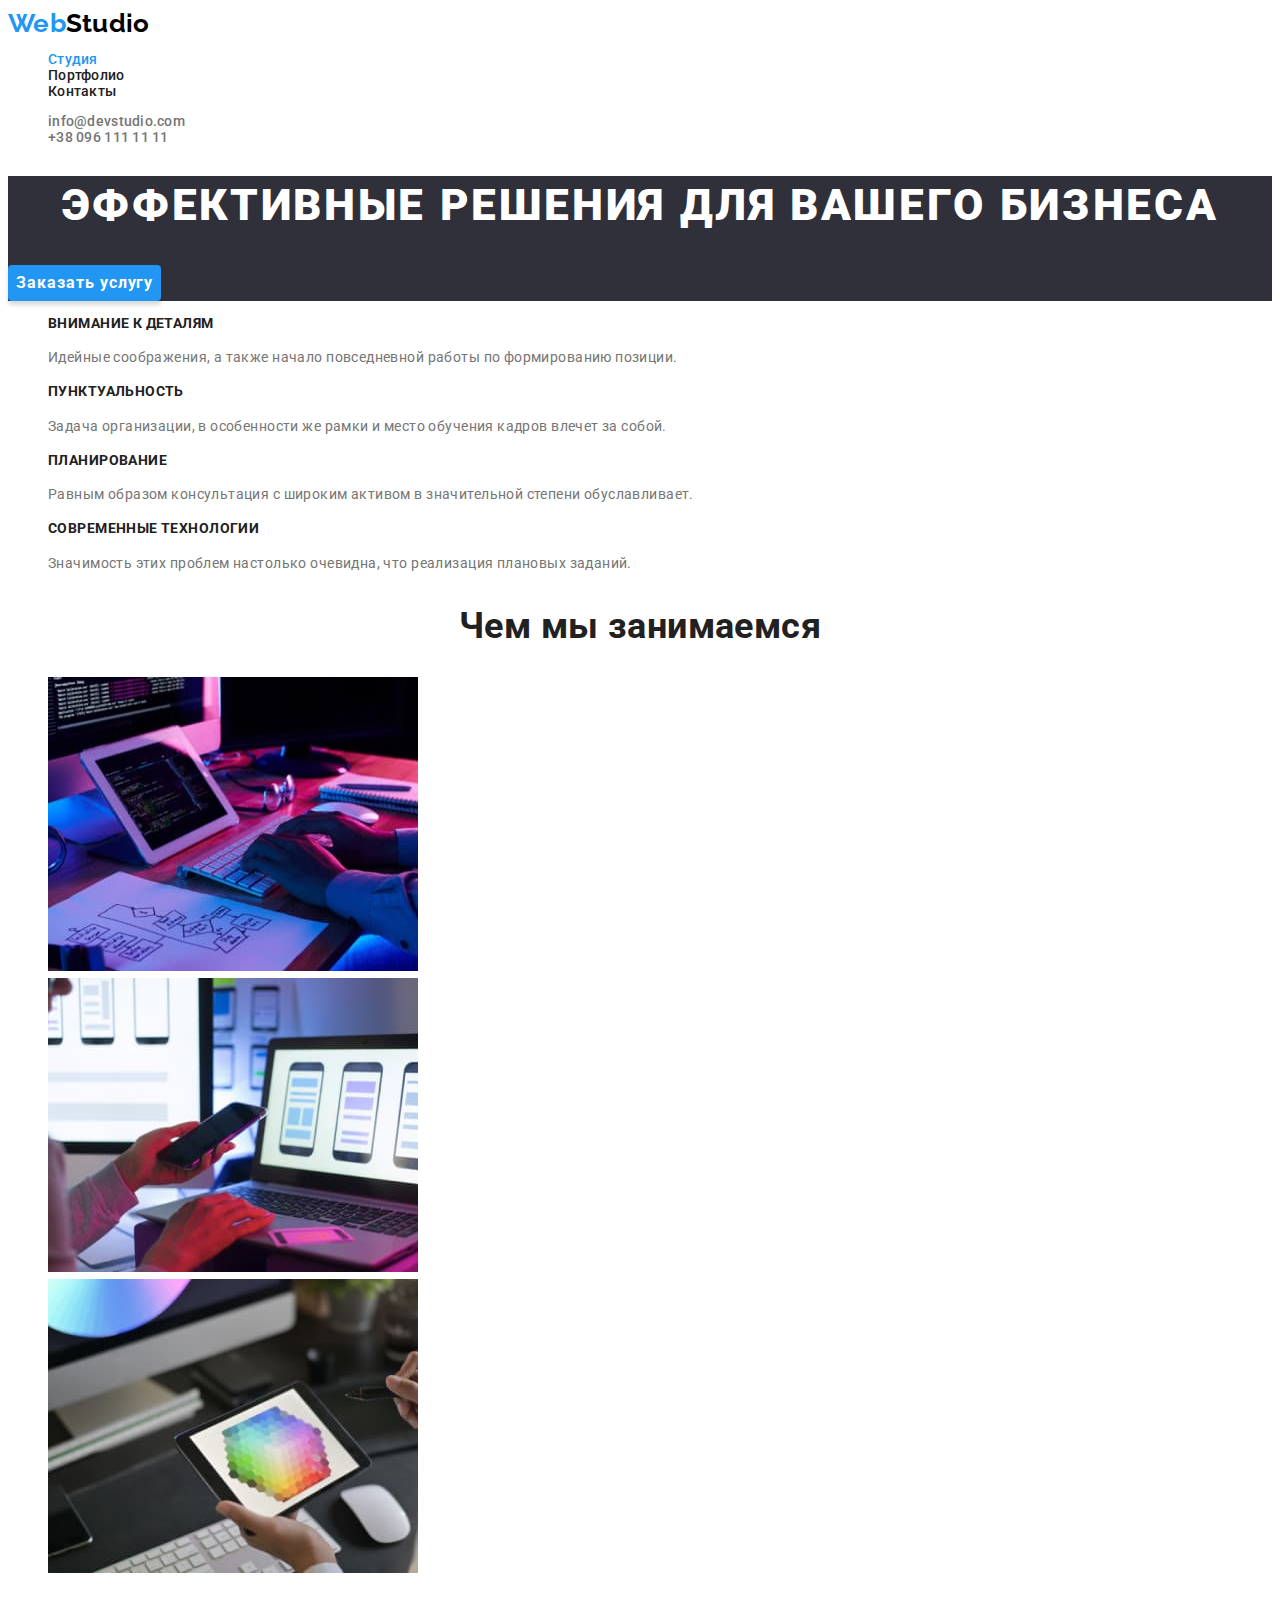
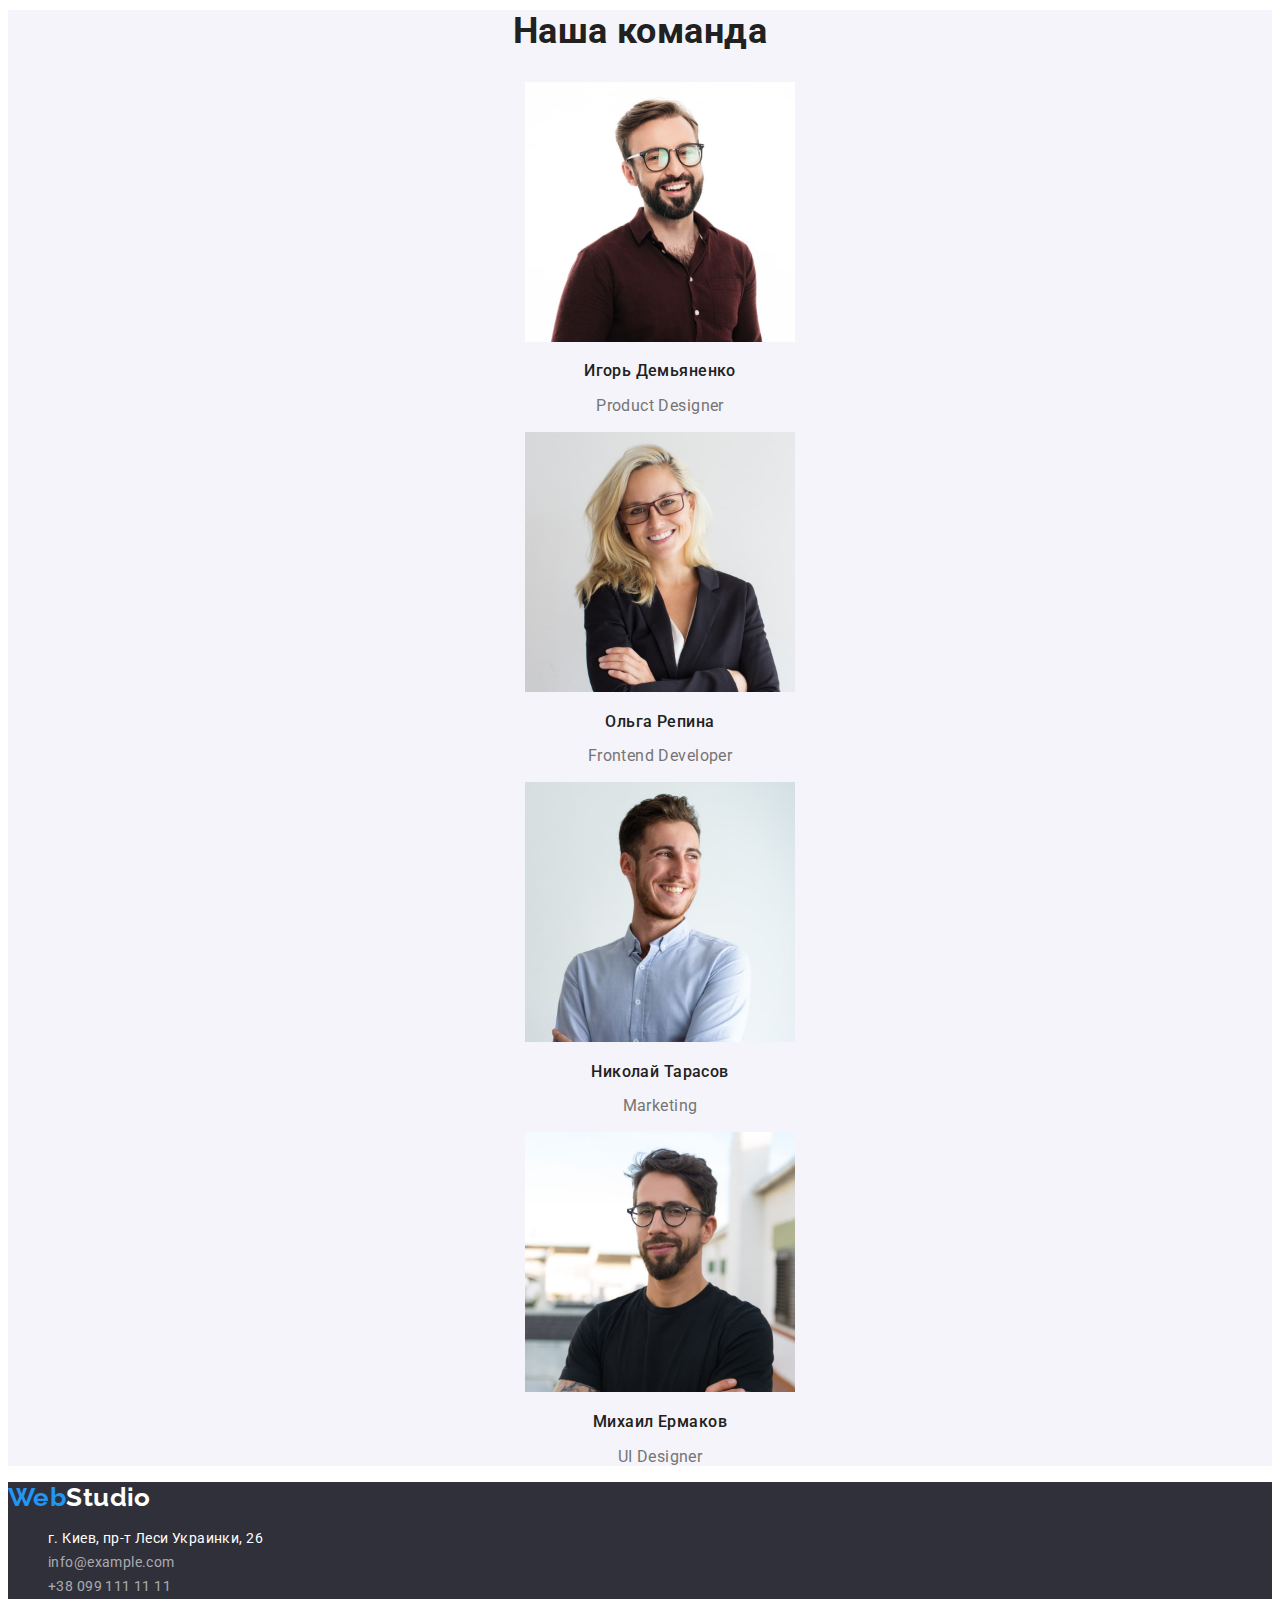
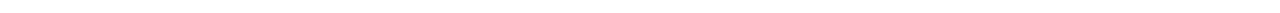
==== index.html @ 20367bd3 "Coped files from previous HW" ====
<!DOCTYPE html>
<html lang="ru">
  <head>
    <meta charset="UTF-8" />
    <meta http-equiv="X-UA-Compatible" content="IE=edge" />
    <meta name="viewport" content="width=device-width, initial-scale=1.0" />
    <title>Студия</title>
    <!-- FONTS -->
    <link rel="preconnect" href="https://fonts.googleapis.com" />
    <link rel="preconnect" href="https://fonts.gstatic.com" crossorigin />
    <link
      href="https://fonts.googleapis.com/css2?family=Raleway:wght@700&family=Roboto:wght@400;500;700;900&display=swap"
      rel="stylesheet"
    />
    <!-- CSS -->
    <link rel="stylesheet" href="./css/styles.css" />
  </head>

  <body>
    <!-- HEADER -->
    <header class="header">
      <!-- NAVIGATION -->
      <nav class="header-nav">
        <a class="logo clean-link" href="./index.html" lang="en"
          ><span class="text-accent-light-color">Web</span>Studio</a
        >
        <ul class="pages-list unmarked-list">
          <li class="page-studio">
            <a class="clean-link interactive-link text-accent-light-color" href="./index.html"
              >Студия</a
            >
          </li>
          <li class="page-portfolio">
            <a class="clean-link interactive-link" href="./portfolio.html">Портфолио</a>
          </li>
          <li class="page-contacts"><a class="clean-link interactive-link" href="">Контакты</a></li>
        </ul>
      </nav>

      <!-- CONTACTS -->
      <ul class="header-contacts unmarked-list">
        <li>
          <a class="contacts-mail-link clean-link interactive-link" href="mailto:info@devstudio.com"
            >info@devstudio.com</a
          >
        </li>
        <li>
          <a class="contacts-phone-link clean-link interactive-link" href="tel:+380961111111"
            >+38 096 111 11 11</a
          >
        </li>
      </ul>
    </header>

    <!-- MAIN -->
    <main>
      <!-- HERO -->
      <section class="section-hero">
        <h1 class="hero-title">Эффективные решения для вашего бизнеса</h1>
        <button class="button" type="button">Заказать услугу</button>
      </section>

      <section class="section-advantages">
        <h2 hidden>Наши преимущества</h2>
        <ul class="advantages-list unmarked-list">
          <li>
            <h3 class="subtitle">Внимание к деталям</h3>
            <p class="text">
              Идейные соображения, а также начало повседневной работы по формированию позиции.
            </p>
          </li>
          <li>
            <h3 class="subtitle">Пунктуальность</h3>
            <p class="text">
              Задача организации, в особенности же рамки и место обучения кадров влечет за собой.
            </p>
          </li>
          <li>
            <h3 class="subtitle">Планирование</h3>
            <p class="text">
              Равным образом консультация с широким активом в значительной степени обуславливает.
            </p>
          </li>
          <li>
            <h3 class="subtitle">Современные технологии</h3>
            <p class="text">
              Значимость этих проблем настолько очевидна, что реализация плановых заданий.
            </p>
          </li>
        </ul>
      </section>

      <section class="section-our-work">
        <h2 class="title">Чем мы занимаемся</h2>
        <ul class="our-work-list unmarked-list">
          <li class="our-work-el-1">
            <img
              class="our-work-img"
              src="./images/our-work/whatwedo_1.jpg"
              alt="Человек набирает текст на планшете за рабочим столом"
              width="370"
              height="294"
            />
          </li>
          <li class="our-work-el-2">
            <img
              class="our-work-img"
              src="./images/our-work/whatwedo_2.jpg"
              alt="Человек работает за ноутбуком"
              width="370"
              height="294"
            />
          </li>
          <li class="our-work-el-3">
            <img
              class="our-work-img"
              src="./images/our-work/whatwedo_3.jpg"
              alt="Человек рассматривает цветовую палитру на планшете"
              width="370"
              height="294"
            />
          </li>
        </ul>
      </section>

      <section class="section-team">
        <h2 class="title">Наша команда</h2>
        <ul class="team-list unmarked-list">
          <li class="card-person-1">
            <img
              class="person-photo"
              src="./images/team/employee_1.jpg"
              alt="Улыбающийся мужчина в очках"
              width="270"
              height="260"
            />
            <h3 class="subtitle">Игорь Демьяненко</h3>
            <p class="desription" lang="en">Product Designer</p>
          </li>
          <li class="card-person-2">
            <img
              class="person-photo"
              src="./images/team/employee_2.jpg"
              alt="Улыбающаяся женщина в очках"
              width="270"
              height="260"
            />
            <h3 class="subtitle">Ольга Репина</h3>
            <p class="desription" lang="en">Frontend Developer</p>
          </li>
          <li class="card-person-3">
            <img
              class="person-photo"
              src="./images/team/employee_3.jpg"
              alt="Улыбающийся мужчина"
              width="270"
              height="260"
            />
            <h3 class="subtitle">Николай Тарасов</h3>
            <p class="desription" lang="en">Marketing</p>
          </li>
          <li class="card-person-4">
            <img
              class="person-photo"
              src="./images/team/employee_4.jpg"
              alt="Улыбающийся мужчина в очках"
              width="270"
              height="260"
            />
            <h3 class="subtitle">Михаил Ермаков</h3>
            <p class="desription" lang="en">UI Designer</p>
          </li>
        </ul>
      </section>
    </main>

    <!-- FOOTER -->
    <footer class="footer">
      <a class="logo clean-link" href="./index.html" lang="en"
        ><span class="text-accent-light-color">Web</span
        ><span class="text-accent-light">Studio</span></a
      >

      <address class="footer-address">
        <ul class="addresses-list unmarked-list">
          <li class="address-geo">
            <a
              class="clean-link interactive-link text-accent-light"
              href="https://tinyurl.com/yckhjt74"
              target="_blank"
              rel="noopener noreferrer"
            >
              г. Киев, пр-т Леси Украинки, 26
            </a>
          </li>
          <li class="address-mail">
            <a class="clean-link interactive-link" href="mailto:info@example.com"
              >info@example.com</a
            >
          </li>
          <li class="address-phone">
            <a class="clean-link interactive-link" href="tel:+380991111111">+38 099 111 11 11</a>
          </li>
        </ul>
      </address>
    </footer>
  </body>
</html>
---- css/styles.css ----
/* VARIABLES */

:root {
  --font-family-main: 'Roboto',
    sans-serif;
  --font-family-secondary: 'Raleway', sans-serif;
  --font-regular: 400;
  --font-medium: 500;
  --font-bold: 700;
  --font-black: 900;

  --primary-light-color: #fff;
  --primary-dark-color: #212121;
  --secondary-dark-color: #757575;
  --background-light-color: #F5F4FA;
  --background-dark-color: #2F303A;
  --accent-light-color: #2196f3;
  --accent-dark-color: #000;
  --hero-button-hover-color: #188CE8;
}

/* GLOBAL INHERITANCE */

body {
  font-family: var(--font-family-main);
  font-weight: var(--font-regular);
  font-size: 14px;
  line-height: 1.72;
  letter-spacing: 0.03em;

  background-color: var(--primary-light-color);
  color: var(--secondary-dark-color);
}

/* RESETTERS */

.unmarked-list {
  list-style: none;
}

.clean-link {
  text-decoration: none;
  font-style: normal;

  color: inherit;
}

/* GLOBAL */

.interactive-link:hover,
.interactive-link:focus {
  color: var(--accent-light-color);
}

.logo {
  font-family: var(--font-family-secondary);
  font-weight: var(--font-bold);
  font-size: 26px;
  line-height: 1.17;

  color: var(--accent-dark-color);
}

.button {
  font-family: inherit;
  font-weight: var(--font-medium);
  font-size: 16px;
  line-height: 1.625;
  letter-spacing: inherit;

  border-radius: 4px;

  background-color: var(--background-light-color);
  border-color: transparent;
  color: var(--primary-dark-color);
}

.button:hover,
.button:focus {
  background-color: var(--accent-light-color);
  box-shadow: 0px 3px 1px rgba(0, 0, 0, 0.1),
    0px 1px 2px rgba(0, 0, 0, 0.08),
    0px 2px 2px rgba(0, 0, 0, 0.12);
  color: var(--primary-light-color);

  cursor: pointer;
}

.title {
  font-weight: var(--font-bold);
  font-size: 36px;
  line-height: 1.17;

  text-align: center;

  color: var(--primary-dark-color);
}

.text-accent-light-color {
  color: var(--accent-light-color);
}

.text-accent-light {
  color: var(--primary-light-color);
}

/* HEADER */

.header {
  font-weight: var(--font-medium);
  line-height: 1.14;
  letter-spacing: 0.02em;
}

.header .pages-list {
  color: var(--primary-dark-color);
}

/* FOOTER */

.footer {
  background-color: var(--background-dark-color);
}

.footer-address {
  line-height: 1.71;
}

.address-mail,
.address-phone {
  color: #FFFFFF99;
}

/* MAIN PAGE STYLES */

.section-hero {
  background-color: var(--background-dark-color);
  color: var(--primary-light-color);
}

.hero-title {
  font-weight: var(--font-black);
  font-size: 44px;
  line-height: 1.36;
  letter-spacing: 0.06em;

  text-align: center;
  text-transform: uppercase;
}

.section-hero>.button {
  font-weight: var(--font-bold);
  line-height: 1.875;
  letter-spacing: 0.06em;

  background-color: var(--accent-light-color);
  box-shadow: 0px 4px 4px rgba(0, 0, 0, 0.15);
  color: var(--primary-light-color);
}

.section-hero>.button:hover,
.section-hero>.button:focus {
  background: var(--hero-button-hover-color)
}

.section-advantages .subtitle {
  font-weight: var(--font-bold);
  font-size: 14px;
  line-height: 1.17;

  text-transform: uppercase;

  color: var(--primary-dark-color);
}

.section-team {
  font-size: 16px;
  line-height: 1.17;

  text-align: center;

  background-color: var(--background-light-color);
}

.section-team .subtitle {
  font-weight: var(--font-medium);
  font-size: inherit;

  color: var(--primary-dark-color);
}

/* PORTFOLIO PAGE STYLES */

.portfolio-cards .subtitle {
  font-weight: var(--font-bold);
  font-size: 18px;
  line-height: 2;
  letter-spacing: 0.06em;

  color: var(--primary-dark-color);
}

.portfolio-cards .description-filter {
  font-size: 16px;
  line-height: 1.875;
}
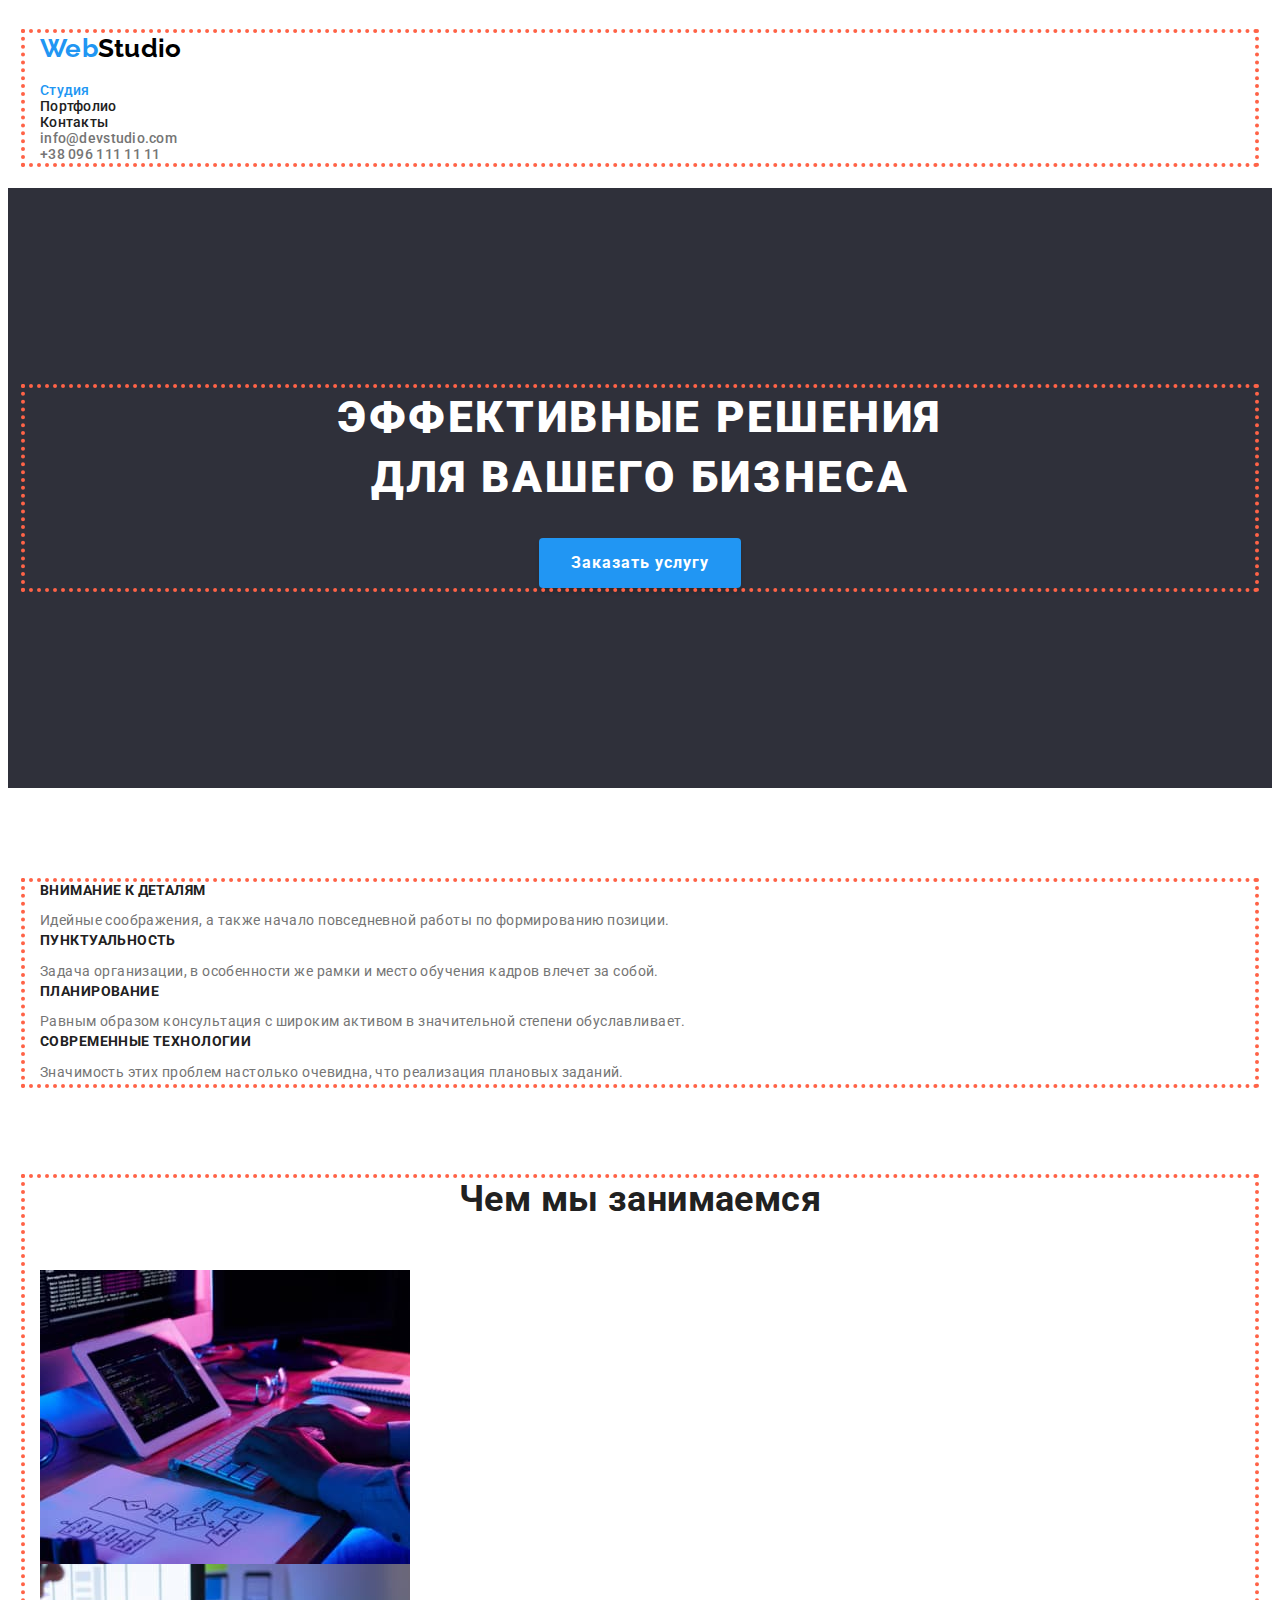
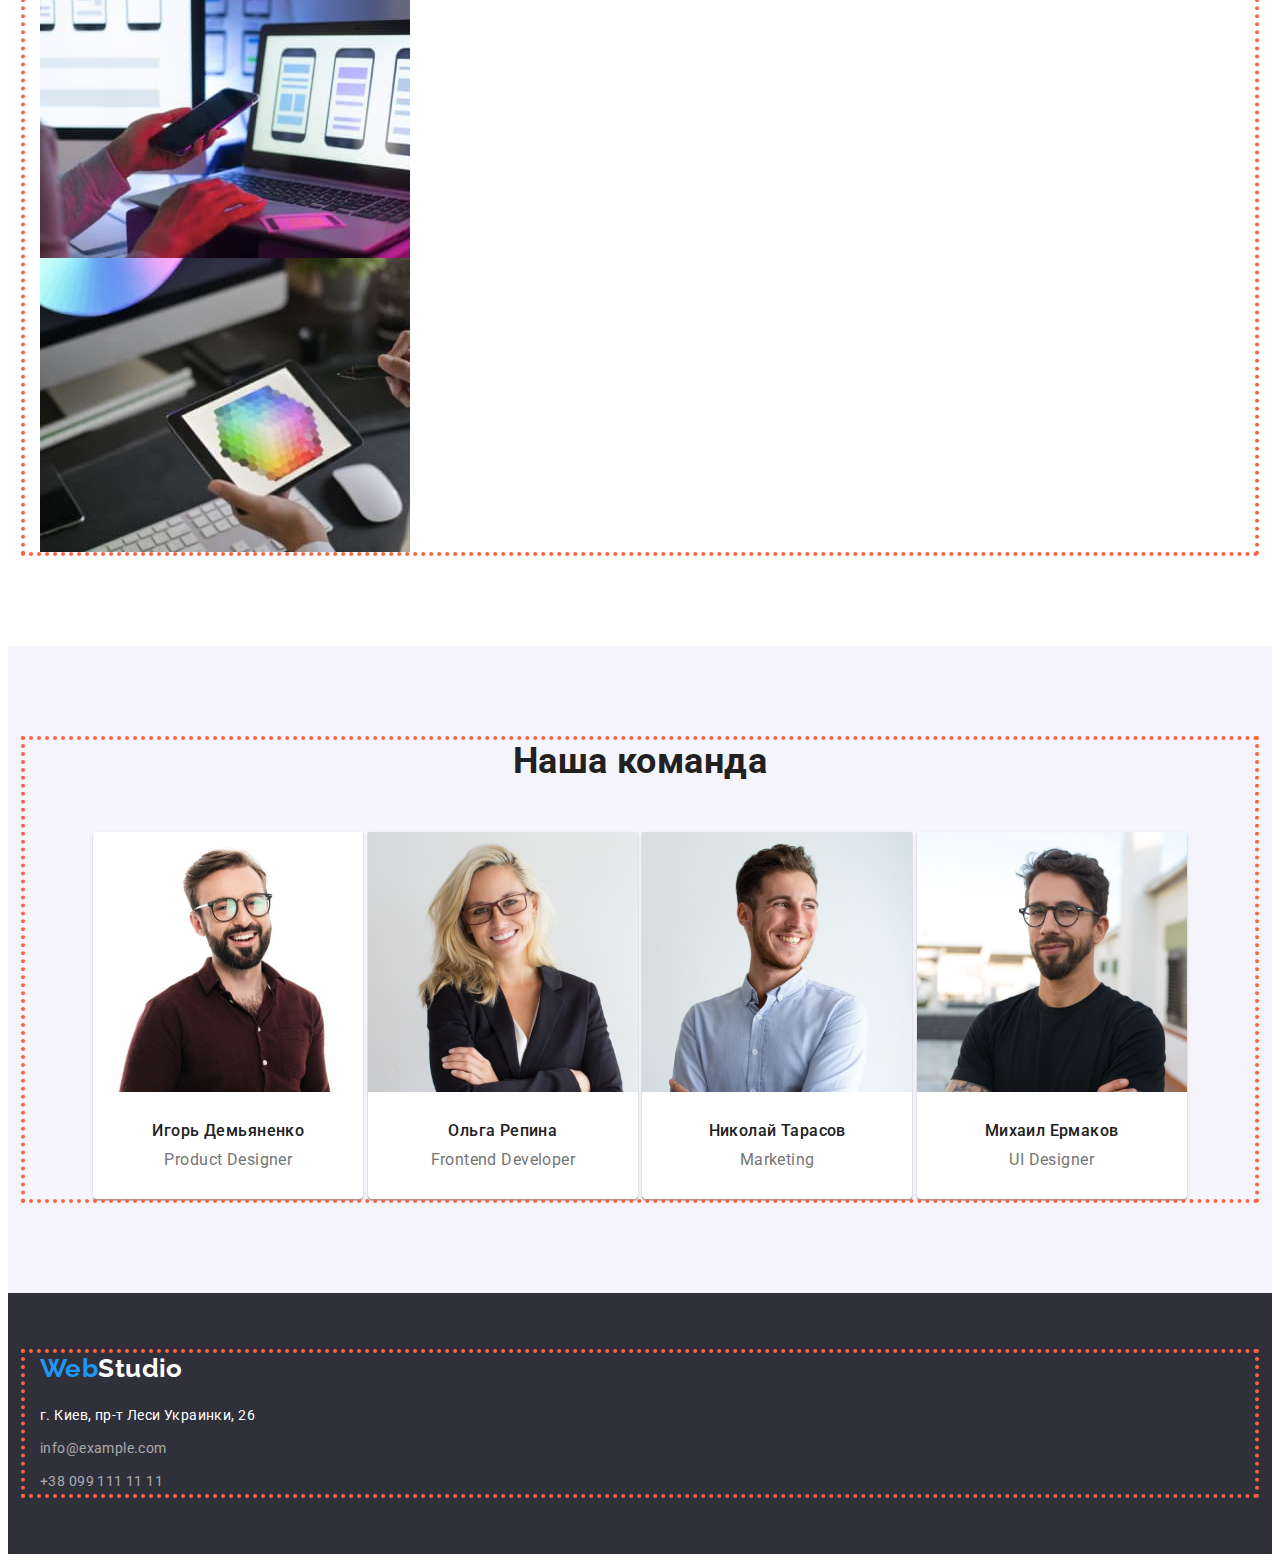
==== commit b21d9ee3: "First draft of content positioning (containers, margins, paddings)" ====
--- a/index.html
+++ b/index.html
@@ -12,6 +12,14 @@
       href="https://fonts.googleapis.com/css2?family=Raleway:wght@700&family=Roboto:wght@400;500;700;900&display=swap"
       rel="stylesheet"
     />
+    <!-- NORMALIZATION -->
+    <link
+      rel="stylesheet"
+      href="https://cdnjs.cloudflare.com/ajax/libs/modern-normalize/1.1.0/modern-normalize.min.css"
+      integrity="sha512-wpPYUAdjBVSE4KJnH1VR1HeZfpl1ub8YT/NKx4PuQ5NmX2tKuGu6U/JRp5y+Y8XG2tV+wKQpNHVUX03MfMFn9Q=="
+      crossorigin="anonymous"
+      referrerpolicy="no-referrer"
+    />
     <!-- CSS -->
     <link rel="stylesheet" href="./css/styles.css" />
   </head>
@@ -19,190 +27,206 @@
   <body>
     <!-- HEADER -->
     <header class="header">
-      <!-- NAVIGATION -->
-      <nav class="header-nav">
-        <a class="logo clean-link" href="./index.html" lang="en"
-          ><span class="text-accent-light-color">Web</span>Studio</a
-        >
-        <ul class="pages-list unmarked-list">
-          <li class="page-studio">
-            <a class="clean-link interactive-link text-accent-light-color" href="./index.html"
-              >Студия</a
+      <div class="container">
+        <!-- NAVIGATION -->
+        <nav class="header-nav">
+          <a class="logo clean-link" href="./index.html" lang="en"
+            ><span class="text-accent-light-color">Web</span>Studio</a
+          >
+          <ul class="pages-list unmarked-list">
+            <li class="page-studio">
+              <a class="clean-link interactive-link text-accent-light-color" href="./index.html"
+                >Студия</a
+              >
+            </li>
+            <li class="page-portfolio">
+              <a class="clean-link interactive-link" href="./portfolio.html">Портфолио</a>
+            </li>
+            <li class="page-contacts">
+              <a class="clean-link interactive-link" href="">Контакты</a>
+            </li>
+          </ul>
+        </nav>
+
+        <!-- CONTACTS -->
+        <ul class="header-contacts unmarked-list">
+          <li>
+            <a
+              class="contacts-mail-link clean-link interactive-link"
+              href="mailto:info@devstudio.com"
+              >info@devstudio.com</a
             >
           </li>
-          <li class="page-portfolio">
-            <a class="clean-link interactive-link" href="./portfolio.html">Портфолио</a>
+          <li>
+            <a class="contacts-phone-link clean-link interactive-link" href="tel:+380961111111"
+              >+38 096 111 11 11</a
+            >
           </li>
-          <li class="page-contacts"><a class="clean-link interactive-link" href="">Контакты</a></li>
         </ul>
-      </nav>
-
-      <!-- CONTACTS -->
-      <ul class="header-contacts unmarked-list">
-        <li>
-          <a class="contacts-mail-link clean-link interactive-link" href="mailto:info@devstudio.com"
-            >info@devstudio.com</a
-          >
-        </li>
-        <li>
-          <a class="contacts-phone-link clean-link interactive-link" href="tel:+380961111111"
-            >+38 096 111 11 11</a
-          >
-        </li>
-      </ul>
+      </div>
     </header>
 
     <!-- MAIN -->
     <main>
       <!-- HERO -->
-      <section class="section-hero">
-        <h1 class="hero-title">Эффективные решения для вашего бизнеса</h1>
-        <button class="button" type="button">Заказать услугу</button>
-      </section>
-
-      <section class="section-advantages">
-        <h2 hidden>Наши преимущества</h2>
-        <ul class="advantages-list unmarked-list">
-          <li>
-            <h3 class="subtitle">Внимание к деталям</h3>
-            <p class="text">
-              Идейные соображения, а также начало повседневной работы по формированию позиции.
-            </p>
-          </li>
-          <li>
-            <h3 class="subtitle">Пунктуальность</h3>
-            <p class="text">
-              Задача организации, в особенности же рамки и место обучения кадров влечет за собой.
-            </p>
-          </li>
-          <li>
-            <h3 class="subtitle">Планирование</h3>
-            <p class="text">
-              Равным образом консультация с широким активом в значительной степени обуславливает.
-            </p>
-          </li>
-          <li>
-            <h3 class="subtitle">Современные технологии</h3>
-            <p class="text">
-              Значимость этих проблем настолько очевидна, что реализация плановых заданий.
-            </p>
-          </li>
-        </ul>
-      </section>
-
-      <section class="section-our-work">
-        <h2 class="title">Чем мы занимаемся</h2>
-        <ul class="our-work-list unmarked-list">
-          <li class="our-work-el-1">
-            <img
-              class="our-work-img"
-              src="./images/our-work/whatwedo_1.jpg"
-              alt="Человек набирает текст на планшете за рабочим столом"
-              width="370"
-              height="294"
-            />
-          </li>
-          <li class="our-work-el-2">
-            <img
-              class="our-work-img"
-              src="./images/our-work/whatwedo_2.jpg"
-              alt="Человек работает за ноутбуком"
-              width="370"
-              height="294"
-            />
-          </li>
-          <li class="our-work-el-3">
-            <img
-              class="our-work-img"
-              src="./images/our-work/whatwedo_3.jpg"
-              alt="Человек рассматривает цветовую палитру на планшете"
-              width="370"
-              height="294"
-            />
-          </li>
-        </ul>
-      </section>
-
-      <section class="section-team">
-        <h2 class="title">Наша команда</h2>
-        <ul class="team-list unmarked-list">
-          <li class="card-person-1">
-            <img
-              class="person-photo"
-              src="./images/team/employee_1.jpg"
-              alt="Улыбающийся мужчина в очках"
-              width="270"
-              height="260"
-            />
-            <h3 class="subtitle">Игорь Демьяненко</h3>
-            <p class="desription" lang="en">Product Designer</p>
-          </li>
-          <li class="card-person-2">
-            <img
-              class="person-photo"
-              src="./images/team/employee_2.jpg"
-              alt="Улыбающаяся женщина в очках"
-              width="270"
-              height="260"
-            />
-            <h3 class="subtitle">Ольга Репина</h3>
-            <p class="desription" lang="en">Frontend Developer</p>
-          </li>
-          <li class="card-person-3">
-            <img
-              class="person-photo"
-              src="./images/team/employee_3.jpg"
-              alt="Улыбающийся мужчина"
-              width="270"
-              height="260"
-            />
-            <h3 class="subtitle">Николай Тарасов</h3>
-            <p class="desription" lang="en">Marketing</p>
-          </li>
-          <li class="card-person-4">
-            <img
-              class="person-photo"
-              src="./images/team/employee_4.jpg"
-              alt="Улыбающийся мужчина в очках"
-              width="270"
-              height="260"
-            />
-            <h3 class="subtitle">Михаил Ермаков</h3>
-            <p class="desription" lang="en">UI Designer</p>
-          </li>
-        </ul>
+      <section class="section-hero section">
+        <div class="container">
+          <h1 class="hero-title">Эффективные решения для вашего бизнеса</h1>
+          <button class="button" type="button">Заказать услугу</button>
+        </div>
+      </section>
+
+      <section class="section-advantages section">
+        <div class="container">
+          <h2 hidden>Наши преимущества</h2>
+          <ul class="advantages-list unmarked-list">
+            <li>
+              <h3 class="subtitle">Внимание к деталям</h3>
+              <p class="text">
+                Идейные соображения, а также начало повседневной работы по формированию позиции.
+              </p>
+            </li>
+            <li>
+              <h3 class="subtitle">Пунктуальность</h3>
+              <p class="text">
+                Задача организации, в особенности же рамки и место обучения кадров влечет за собой.
+              </p>
+            </li>
+            <li>
+              <h3 class="subtitle">Планирование</h3>
+              <p class="text">
+                Равным образом консультация с широким активом в значительной степени обуславливает.
+              </p>
+            </li>
+            <li>
+              <h3 class="subtitle">Современные технологии</h3>
+              <p class="text">
+                Значимость этих проблем настолько очевидна, что реализация плановых заданий.
+              </p>
+            </li>
+          </ul>
+        </div>
+      </section>
+
+      <section class="section-our-work section">
+        <div class="container">
+          <h2 class="title">Чем мы занимаемся</h2>
+          <ul class="our-work-list unmarked-list">
+            <li class="our-work-el-1">
+              <img
+                class="our-work-img"
+                src="./images/our-work/whatwedo_1.jpg"
+                alt="Человек набирает текст на планшете за рабочим столом"
+                width="370"
+                height="294"
+              />
+            </li>
+            <li class="our-work-el-2">
+              <img
+                class="our-work-img"
+                src="./images/our-work/whatwedo_2.jpg"
+                alt="Человек работает за ноутбуком"
+                width="370"
+                height="294"
+              />
+            </li>
+            <li class="our-work-el-3">
+              <img
+                class="our-work-img"
+                src="./images/our-work/whatwedo_3.jpg"
+                alt="Человек рассматривает цветовую палитру на планшете"
+                width="370"
+                height="294"
+              />
+            </li>
+          </ul>
+        </div>
+      </section>
+
+      <section class="section-team section">
+        <div class="container">
+          <h2 class="title">Наша команда</h2>
+          <ul class="team-list unmarked-list">
+            <li class="card-person">
+              <img
+                class="person-photo"
+                src="./images/team/employee_1.jpg"
+                alt="Улыбающийся мужчина в очках"
+                width="270"
+                height="260"
+              />
+              <h3 class="subtitle">Игорь Демьяненко</h3>
+              <p class="description" lang="en">Product Designer</p>
+            </li>
+            <li class="card-person">
+              <img
+                class="person-photo"
+                src="./images/team/employee_2.jpg"
+                alt="Улыбающаяся женщина в очках"
+                width="270"
+                height="260"
+              />
+              <h3 class="subtitle">Ольга Репина</h3>
+              <p class="description" lang="en">Frontend Developer</p>
+            </li>
+            <li class="card-person">
+              <img
+                class="person-photo"
+                src="./images/team/employee_3.jpg"
+                alt="Улыбающийся мужчина"
+                width="270"
+                height="260"
+              />
+              <h3 class="subtitle">Николай Тарасов</h3>
+              <p class="description" lang="en">Marketing</p>
+            </li>
+            <li class="card-person">
+              <img
+                class="person-photo"
+                src="./images/team/employee_4.jpg"
+                alt="Улыбающийся мужчина в очках"
+                width="270"
+                height="260"
+              />
+              <h3 class="subtitle">Михаил Ермаков</h3>
+              <p class="description" lang="en">UI Designer</p>
+            </li>
+          </ul>
+        </div>
       </section>
     </main>
 
     <!-- FOOTER -->
     <footer class="footer">
-      <a class="logo clean-link" href="./index.html" lang="en"
-        ><span class="text-accent-light-color">Web</span
-        ><span class="text-accent-light">Studio</span></a
-      >
-
-      <address class="footer-address">
-        <ul class="addresses-list unmarked-list">
-          <li class="address-geo">
-            <a
-              class="clean-link interactive-link text-accent-light"
-              href="https://tinyurl.com/yckhjt74"
-              target="_blank"
-              rel="noopener noreferrer"
-            >
-              г. Киев, пр-т Леси Украинки, 26
-            </a>
-          </li>
-          <li class="address-mail">
-            <a class="clean-link interactive-link" href="mailto:info@example.com"
-              >info@example.com</a
-            >
-          </li>
-          <li class="address-phone">
-            <a class="clean-link interactive-link" href="tel:+380991111111">+38 099 111 11 11</a>
-          </li>
-        </ul>
-      </address>
+      <div class="container">
+        <a class="logo clean-link" href="./index.html" lang="en"
+          ><span class="text-accent-light-color">Web</span
+          ><span class="text-accent-light">Studio</span></a
+        >
+
+        <address class="footer-address">
+          <ul class="addresses-list unmarked-list">
+            <li class="address-geo">
+              <a
+                class="clean-link interactive-link text-accent-light"
+                href="https://tinyurl.com/yckhjt74"
+                target="_blank"
+                rel="noopener noreferrer"
+              >
+                г. Киев, пр-т Леси Украинки, 26
+              </a>
+            </li>
+            <li class="address-mail">
+              <a class="clean-link interactive-link" href="mailto:info@example.com"
+                >info@example.com</a
+              >
+            </li>
+            <li class="address-phone">
+              <a class="clean-link interactive-link" href="tel:+380991111111">+38 099 111 11 11</a>
+            </li>
+          </ul>
+        </address>
+      </div>
     </footer>
   </body>
 </html>
--- a/css/styles.css
+++ b/css/styles.css
@@ -45,21 +45,23 @@
   color: inherit;
 }
 
+p,
+h1,
+h2,
+h3,
+h4,
+h5,
+h6,
+ul {
+  margin: 0;
+  padding: 0;
+}
+
+img {
+  display: block;
+}
+
 /* GLOBAL */
-
-.interactive-link:hover,
-.interactive-link:focus {
-  color: var(--accent-light-color);
-}
-
-.logo {
-  font-family: var(--font-family-secondary);
-  font-weight: var(--font-bold);
-  font-size: 26px;
-  line-height: 1.17;
-
-  color: var(--accent-dark-color);
-}
 
 .button {
   font-family: inherit;
@@ -69,9 +71,11 @@
   letter-spacing: inherit;
 
   border-radius: 4px;
+  min-width: 73px;
+  padding: 6px 22px;
 
   background-color: var(--background-light-color);
-  border-color: transparent;
+  border-width: 0px;
   color: var(--primary-dark-color);
 }
 
@@ -86,12 +90,41 @@
   cursor: pointer;
 }
 
+.container {
+  width: 1200px;
+  margin: 0 auto;
+  padding: 0 15px;
+  outline: 4px dotted tomato;
+}
+
+.interactive-link:hover,
+.interactive-link:focus {
+  color: var(--accent-light-color);
+}
+
+.logo {
+  font-family: var(--font-family-secondary);
+  font-weight: var(--font-bold);
+  font-size: 26px;
+  line-height: 1.17;
+
+  display: inline-block;
+  margin: 0 0 20px;
+
+  color: var(--accent-dark-color);
+}
+
+.section {
+  margin: 0 0 94px;
+}
+
 .title {
   font-weight: var(--font-bold);
   font-size: 36px;
   line-height: 1.17;
 
   text-align: center;
+  margin: 0 0 50px;
 
   color: var(--primary-dark-color);
 }
@@ -110,6 +143,8 @@
   font-weight: var(--font-medium);
   line-height: 1.14;
   letter-spacing: 0.02em;
+
+  padding: 25px 0;
 }
 
 .header .pages-list {
@@ -119,6 +154,8 @@
 /* FOOTER */
 
 .footer {
+  padding: 60px 0;
+
   background-color: var(--background-dark-color);
 }
 
@@ -131,9 +168,17 @@
   color: #FFFFFF99;
 }
 
+.address-geo,
+.address-mail {
+  margin: 0 0 9px;
+}
+
 /* MAIN PAGE STYLES */
 
 .section-hero {
+  text-align: center;
+  padding: 200px 0;
+
   background-color: var(--background-dark-color);
   color: var(--primary-light-color);
 }
@@ -143,23 +188,27 @@
   font-size: 44px;
   line-height: 1.36;
   letter-spacing: 0.06em;
-
-  text-align: center;
   text-transform: uppercase;
-}
-
-.section-hero>.button {
+
+  margin: 0 auto 30px;
+  width: 696px;
+
+}
+
+.section-hero .button {
   font-weight: var(--font-bold);
   line-height: 1.875;
   letter-spacing: 0.06em;
+
+  padding: 10px 32px;
 
   background-color: var(--accent-light-color);
   box-shadow: 0px 4px 4px rgba(0, 0, 0, 0.15);
   color: var(--primary-light-color);
 }
 
-.section-hero>.button:hover,
-.section-hero>.button:focus {
+.section-hero .button:hover,
+.section-hero .button:focus {
   background: var(--hero-button-hover-color)
 }
 
@@ -169,6 +218,7 @@
   line-height: 1.17;
 
   text-transform: uppercase;
+  margin: 0 0 10px;
 
   color: var(--primary-dark-color);
 }
@@ -177,19 +227,65 @@
   font-size: 16px;
   line-height: 1.17;
 
+  padding: 94px 0;
+  margin: 0;
+
   text-align: center;
 
   background-color: var(--background-light-color);
+}
+
+.section-team .card-person {
+  display: inline-block;
+  padding: 0 0 30px;
+
+  box-shadow: 0px 1px 3px rgba(0, 0, 0, 0.12),
+    0px 1px 1px rgba(0, 0, 0, 0.14),
+    0px 2px 1px rgba(0, 0, 0, 0.2);
+  border-radius: 0px 0px 4px 4px;
+  background-color: var(--primary-light-color);
 }
 
 .section-team .subtitle {
   font-weight: var(--font-medium);
   font-size: inherit;
 
-  color: var(--primary-dark-color);
+  margin: 0 0 10px;
+
+  color: var(--primary-dark-color);
+}
+
+.section-team .person-photo {
+  margin: 0 0 30px;
 }
 
 /* PORTFOLIO PAGE STYLES */
+
+.cards-text-container {
+  width: 322px;
+  margin: 0 auto;
+}
+
+.section-portfolio.section {
+  margin: 0;
+  padding: 94px 0;
+}
+
+.section-portfolio .filters-list {
+  margin: 0 0 50px;
+}
+
+.section-portfolio .card {
+  display: inline-block;
+  margin: 0 0 30px;
+  padding: 0 0 20px;
+
+  border: 1px solid #EEEEEE
+}
+
+.section-portfolio .card-img {
+  margin: 0 0 20px;
+}
 
 .portfolio-cards .subtitle {
   font-weight: var(--font-bold);
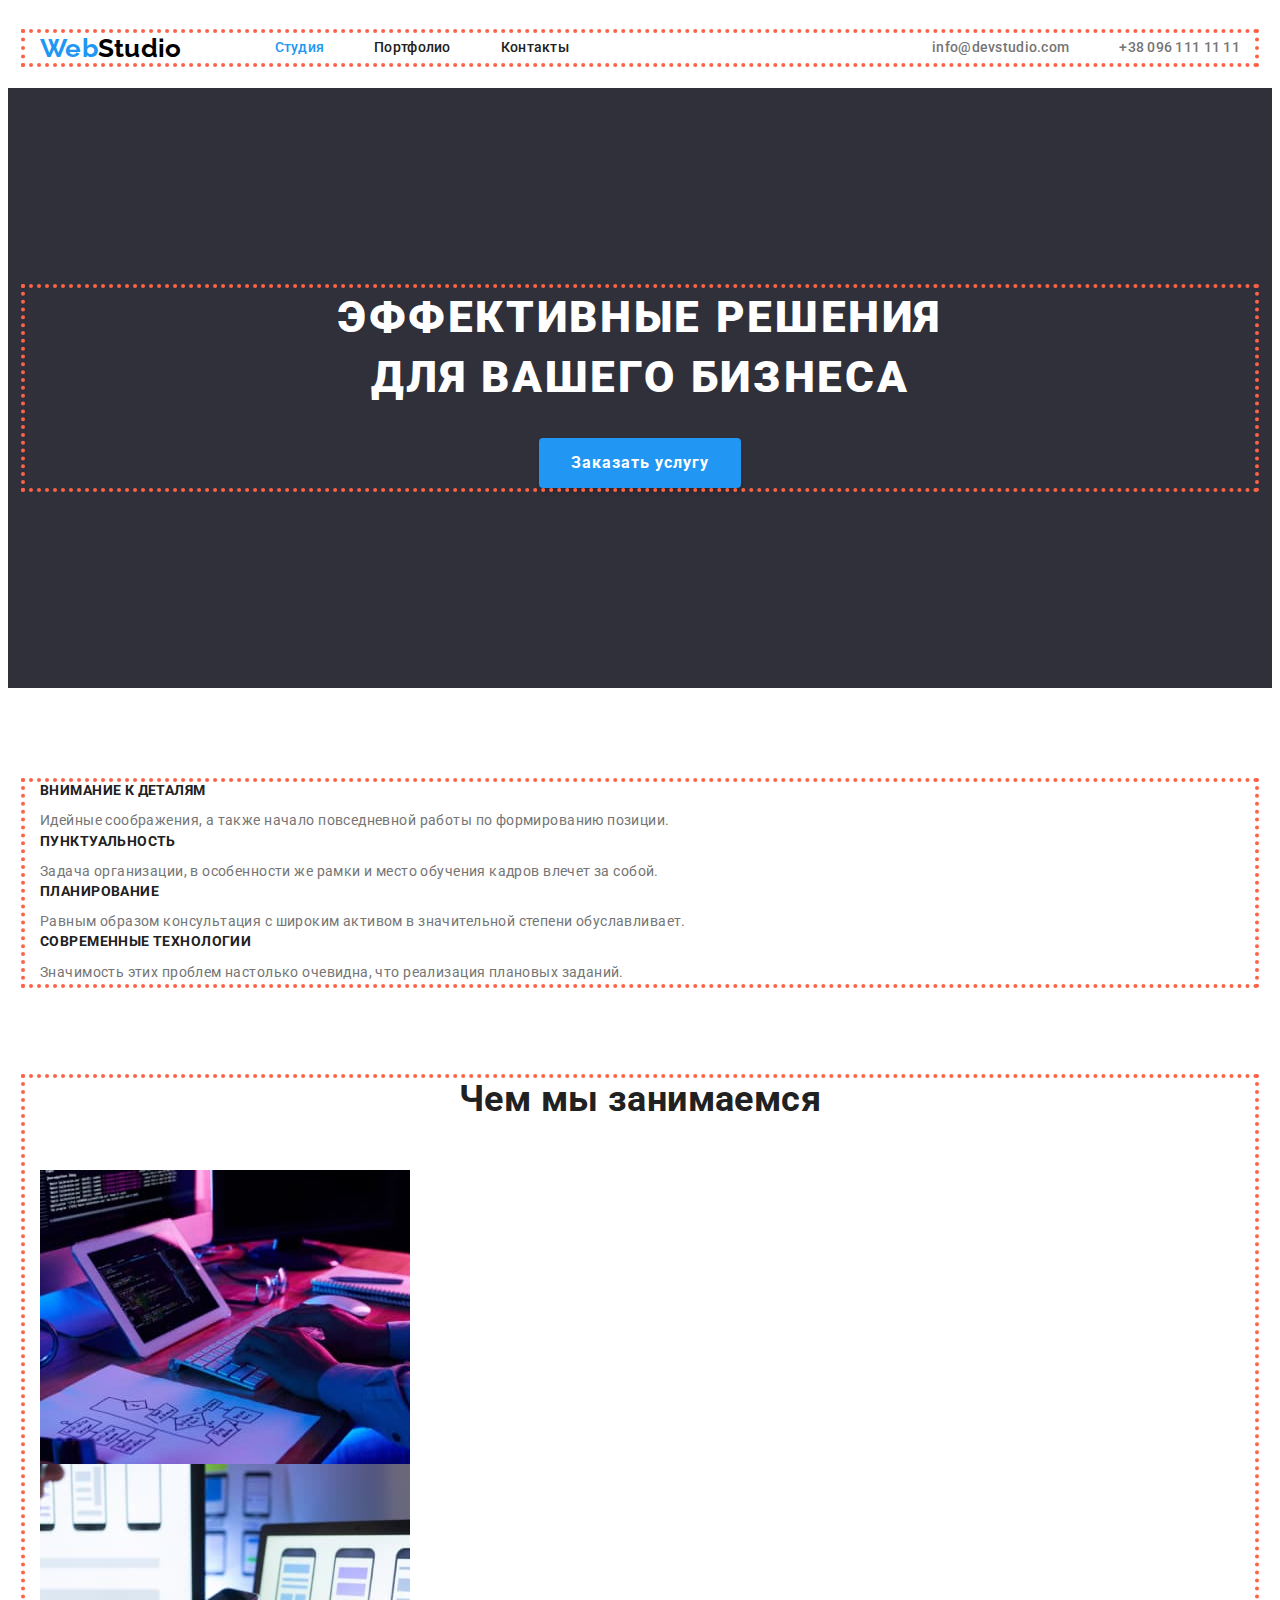
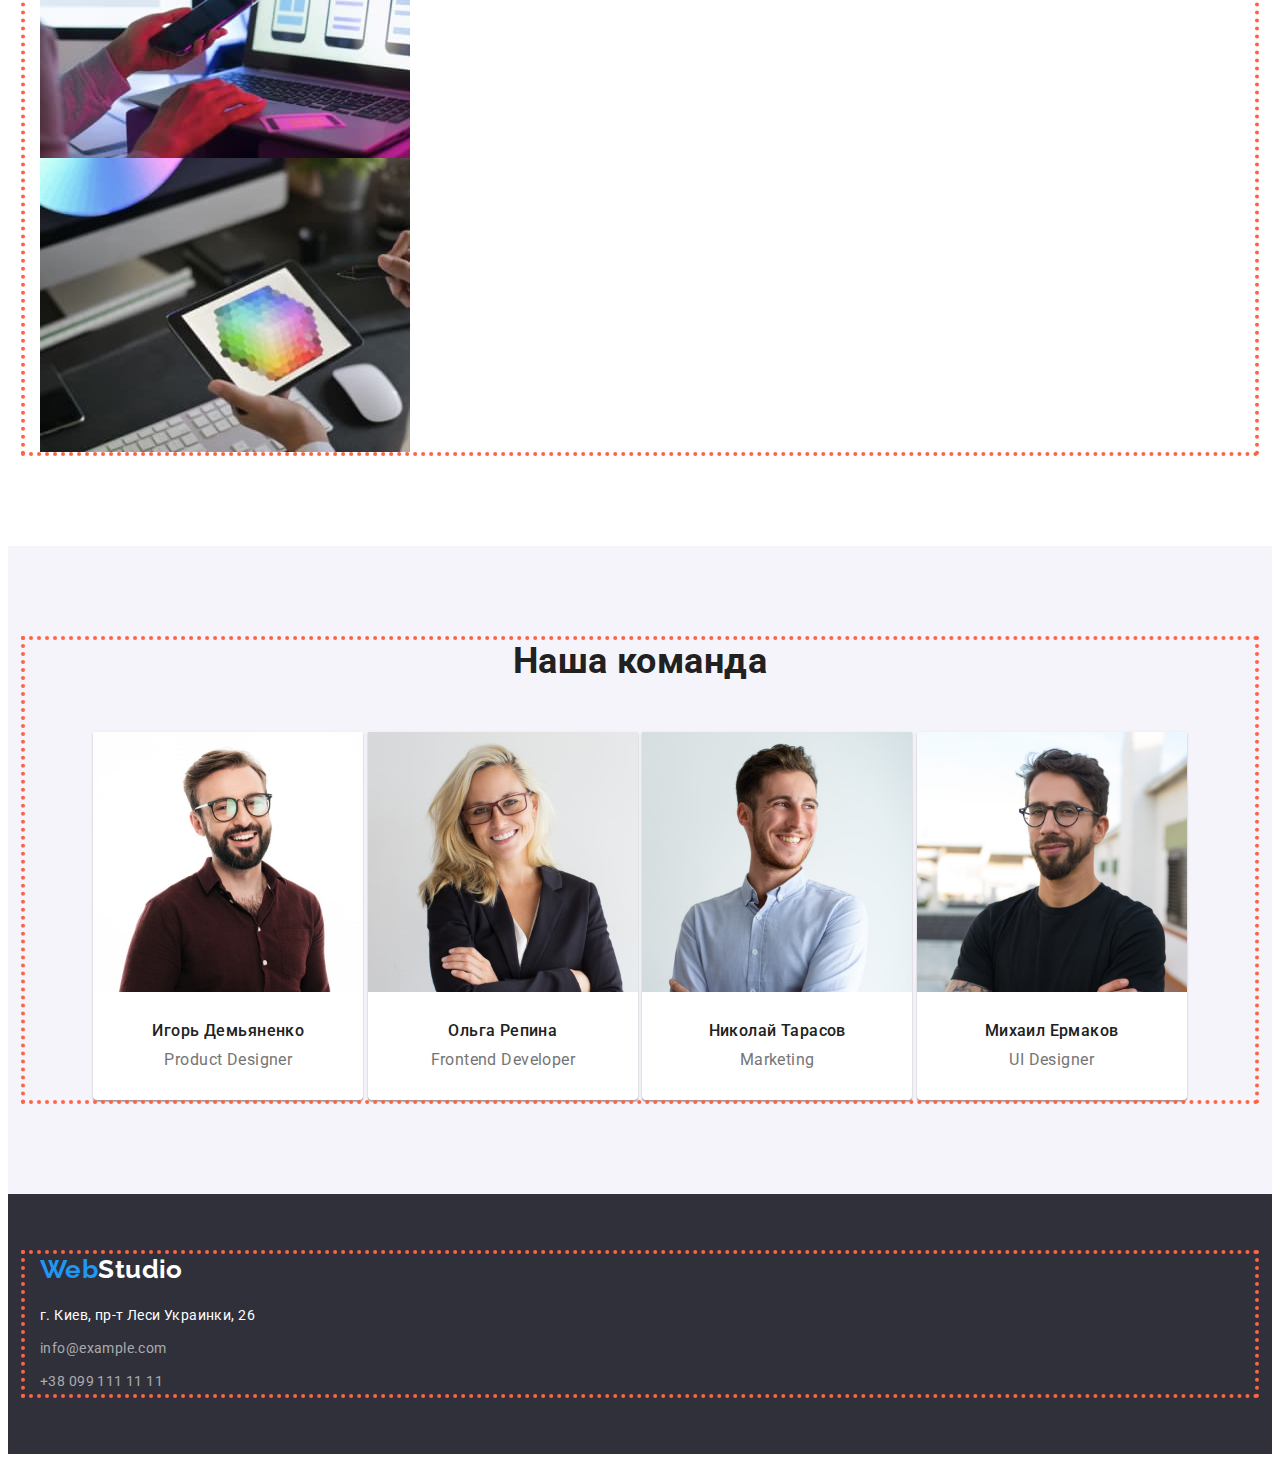
==== commit b6c4c824: "Made more suitable class naming in index.html" ====
--- a/index.html
+++ b/index.html
@@ -34,15 +34,15 @@
             ><span class="text-accent-light-color">Web</span>Studio</a
           >
           <ul class="pages-list unmarked-list">
-            <li class="page-studio">
+            <li class="item studio-page">
               <a class="clean-link interactive-link text-accent-light-color" href="./index.html"
                 >Студия</a
               >
             </li>
-            <li class="page-portfolio">
+            <li class="item portfolio-page">
               <a class="clean-link interactive-link" href="./portfolio.html">Портфолио</a>
             </li>
-            <li class="page-contacts">
+            <li class="item contacts-page">
               <a class="clean-link interactive-link" href="">Контакты</a>
             </li>
           </ul>
@@ -50,15 +50,13 @@
 
         <!-- CONTACTS -->
         <ul class="header-contacts unmarked-list">
-          <li>
-            <a
-              class="contacts-mail-link clean-link interactive-link"
-              href="mailto:info@devstudio.com"
+          <li class="item">
+            <a class="mail-link clean-link interactive-link" href="mailto:info@devstudio.com"
               >info@devstudio.com</a
             >
           </li>
-          <li>
-            <a class="contacts-phone-link clean-link interactive-link" href="tel:+380961111111"
+          <li class="item">
+            <a class="phone-link clean-link interactive-link" href="tel:+380961111111"
               >+38 096 111 11 11</a
             >
           </li>
@@ -80,25 +78,25 @@
         <div class="container">
           <h2 hidden>Наши преимущества</h2>
           <ul class="advantages-list unmarked-list">
-            <li>
+            <li class="item">
               <h3 class="subtitle">Внимание к деталям</h3>
               <p class="text">
                 Идейные соображения, а также начало повседневной работы по формированию позиции.
               </p>
             </li>
-            <li>
+            <li class="item">
               <h3 class="subtitle">Пунктуальность</h3>
               <p class="text">
                 Задача организации, в особенности же рамки и место обучения кадров влечет за собой.
               </p>
             </li>
-            <li>
+            <li class="item">
               <h3 class="subtitle">Планирование</h3>
               <p class="text">
                 Равным образом консультация с широким активом в значительной степени обуславливает.
               </p>
             </li>
-            <li>
+            <li class="item">
               <h3 class="subtitle">Современные технологии</h3>
               <p class="text">
                 Значимость этих проблем настолько очевидна, что реализация плановых заданий.
@@ -112,7 +110,7 @@
         <div class="container">
           <h2 class="title">Чем мы занимаемся</h2>
           <ul class="our-work-list unmarked-list">
-            <li class="our-work-el-1">
+            <li class="item">
               <img
                 class="our-work-img"
                 src="./images/our-work/whatwedo_1.jpg"
@@ -121,7 +119,7 @@
                 height="294"
               />
             </li>
-            <li class="our-work-el-2">
+            <li class="item">
               <img
                 class="our-work-img"
                 src="./images/our-work/whatwedo_2.jpg"
@@ -130,7 +128,7 @@
                 height="294"
               />
             </li>
-            <li class="our-work-el-3">
+            <li class="item">
               <img
                 class="our-work-img"
                 src="./images/our-work/whatwedo_3.jpg"
@@ -206,7 +204,7 @@
 
         <address class="footer-address">
           <ul class="addresses-list unmarked-list">
-            <li class="address-geo">
+            <li class="item address-geo">
               <a
                 class="clean-link interactive-link text-accent-light"
                 href="https://tinyurl.com/yckhjt74"
@@ -216,12 +214,12 @@
                 г. Киев, пр-т Леси Украинки, 26
               </a>
             </li>
-            <li class="address-mail">
+            <li class="item address-mail">
               <a class="clean-link interactive-link" href="mailto:info@example.com"
                 >info@example.com</a
               >
             </li>
-            <li class="address-phone">
+            <li class="item address-phone">
               <a class="clean-link interactive-link" href="tel:+380991111111">+38 099 111 11 11</a>
             </li>
           </ul>
--- a/css/styles.css
+++ b/css/styles.css
@@ -94,6 +94,7 @@
   width: 1200px;
   margin: 0 auto;
   padding: 0 15px;
+
   outline: 4px dotted tomato;
 }
 
@@ -109,13 +110,13 @@
   line-height: 1.17;
 
   display: inline-block;
-  margin: 0 0 20px;
+  margin-bottom: 20px;
 
   color: var(--accent-dark-color);
 }
 
 .section {
-  margin: 0 0 94px;
+  margin-bottom: 94px;
 }
 
 .title {
@@ -124,7 +125,7 @@
   line-height: 1.17;
 
   text-align: center;
-  margin: 0 0 50px;
+  margin-bottom: 50px;
 
   color: var(--primary-dark-color);
 }
@@ -147,8 +148,39 @@
   padding: 25px 0;
 }
 
-.header .pages-list {
-  color: var(--primary-dark-color);
+.header .container {
+  display: flex;
+  align-items: center;
+}
+
+.header-nav,
+.pages-list,
+.header-contacts {
+  align-items: center;
+  display: flex;
+}
+
+.header .logo {
+  margin-right: 93px;
+  margin-bottom: 0;
+}
+
+.pages-list .item:not(:last-child),
+.header-contacts .item:not(:last-child) {
+  margin-right: 50px;
+}
+
+.header-contacts {
+  margin-left: auto;
+}
+
+.pages-list {
+  color: var(--primary-dark-color);
+}
+
+.pages-list .clean-link,
+.header-contacts .clean-link {
+  padding: 20px 0;
 }
 
 /* FOOTER */
@@ -170,10 +202,12 @@
 
 .address-geo,
 .address-mail {
-  margin: 0 0 9px;
+  margin-bottom: 9px;
 }
 
 /* MAIN PAGE STYLES */
+
+/* hero section */
 
 .section-hero {
   text-align: center;
@@ -212,32 +246,36 @@
   background: var(--hero-button-hover-color)
 }
 
+/* advantages section */
+
 .section-advantages .subtitle {
   font-weight: var(--font-bold);
   font-size: 14px;
   line-height: 1.17;
 
   text-transform: uppercase;
-  margin: 0 0 10px;
-
-  color: var(--primary-dark-color);
-}
+  margin-bottom: 10px;
+
+  color: var(--primary-dark-color);
+}
+
+/* team section */
 
 .section-team {
   font-size: 16px;
   line-height: 1.17;
+  text-align: center;
 
   padding: 94px 0;
   margin: 0;
 
-  text-align: center;
 
   background-color: var(--background-light-color);
 }
 
-.section-team .card-person {
+.card-person {
   display: inline-block;
-  padding: 0 0 30px;
+  padding-bottom: 30px;
 
   box-shadow: 0px 1px 3px rgba(0, 0, 0, 0.12),
     0px 1px 1px rgba(0, 0, 0, 0.14),
@@ -250,13 +288,13 @@
   font-weight: var(--font-medium);
   font-size: inherit;
 
-  margin: 0 0 10px;
-
-  color: var(--primary-dark-color);
-}
-
-.section-team .person-photo {
-  margin: 0 0 30px;
+  margin-bottom: 10px;
+
+  color: var(--primary-dark-color);
+}
+
+.person-photo {
+  margin-bottom: 30px;
 }
 
 /* PORTFOLIO PAGE STYLES */
@@ -271,20 +309,26 @@
   padding: 94px 0;
 }
 
-.section-portfolio .filters-list {
-  margin: 0 0 50px;
+.filters-list {
+  display: flex;
+  justify-content: center;
+  margin-bottom: 50px;
+}
+
+.filters-list .item:not(:last-child) {
+  margin-right: 8px;
 }
 
 .section-portfolio .card {
   display: inline-block;
-  margin: 0 0 30px;
-  padding: 0 0 20px;
+  margin-bottom: 30px;
+  padding-bottom: 20px;
 
   border: 1px solid #EEEEEE
 }
 
-.section-portfolio .card-img {
-  margin: 0 0 20px;
+.card-img {
+  margin-bottom: 20px;
 }
 
 .portfolio-cards .subtitle {
@@ -296,7 +340,7 @@
   color: var(--primary-dark-color);
 }
 
-.portfolio-cards .description-filter {
+.description-filter {
   font-size: 16px;
   line-height: 1.875;
 }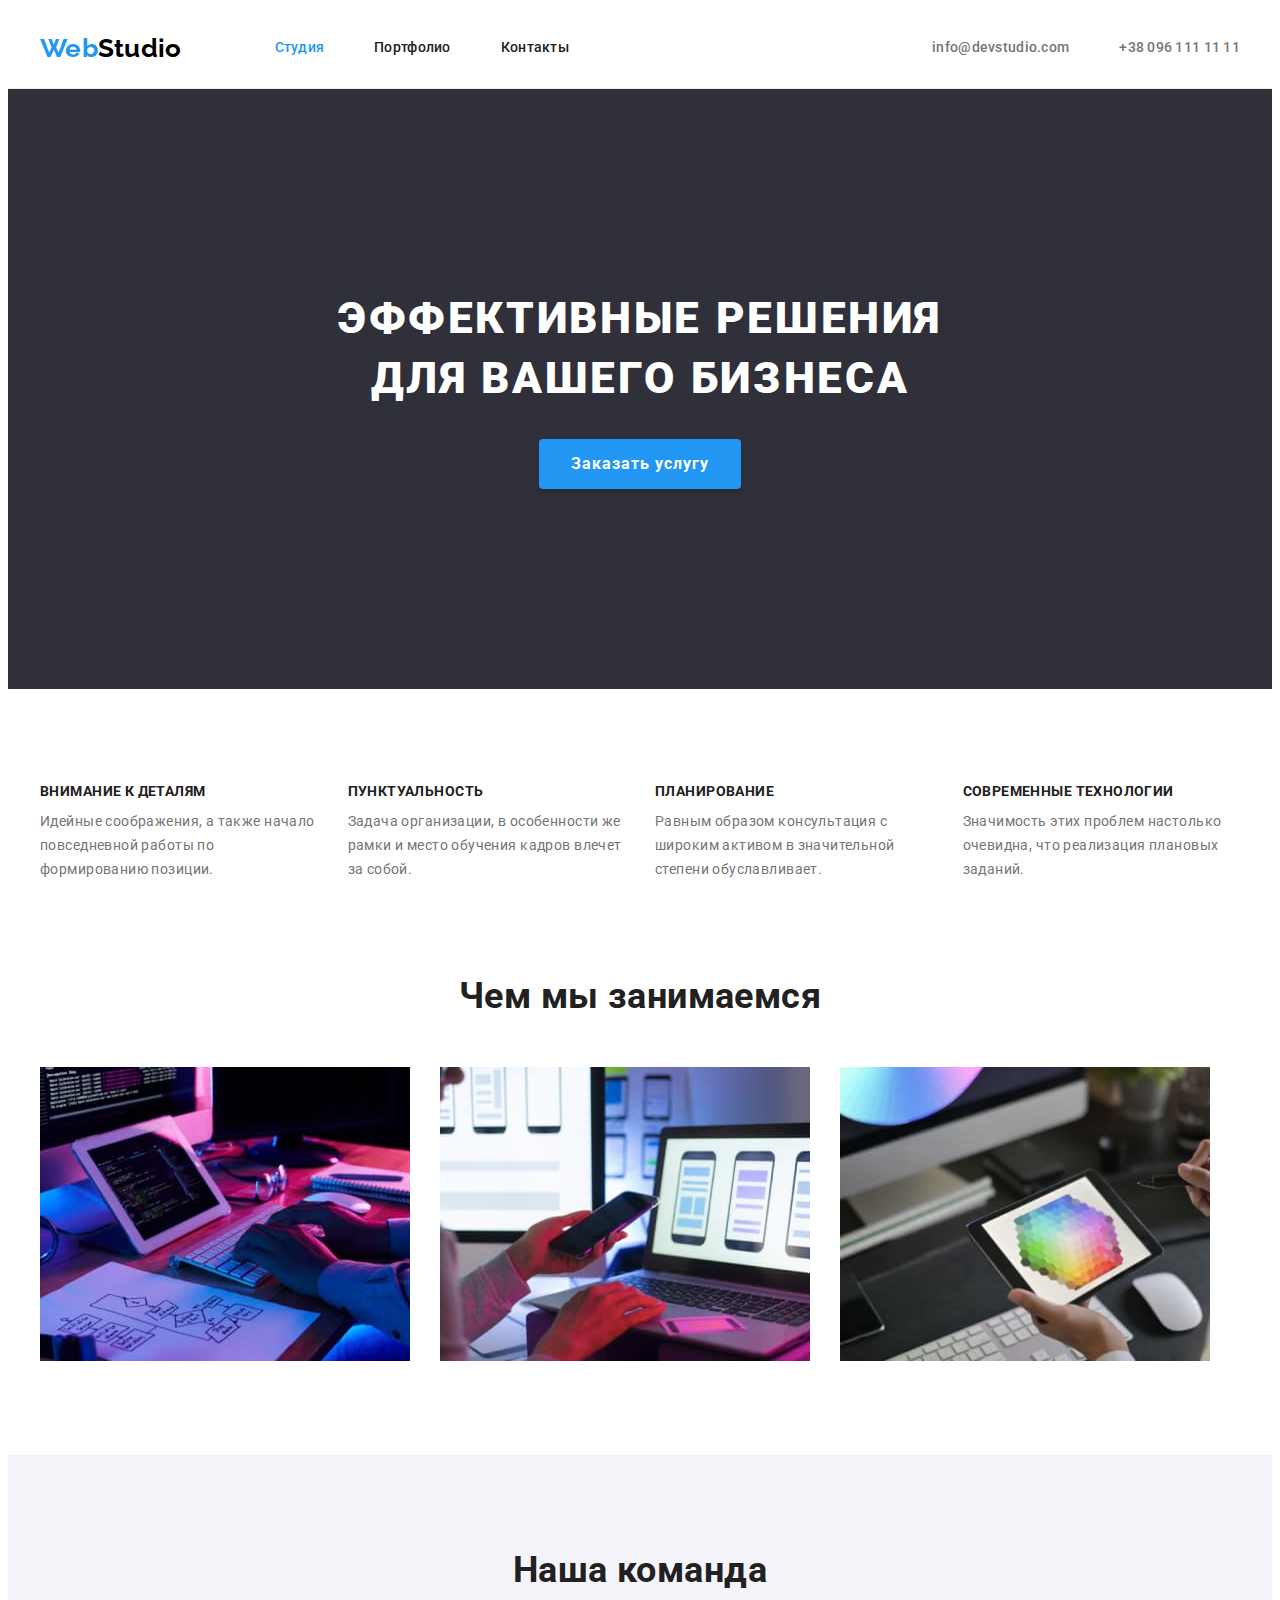
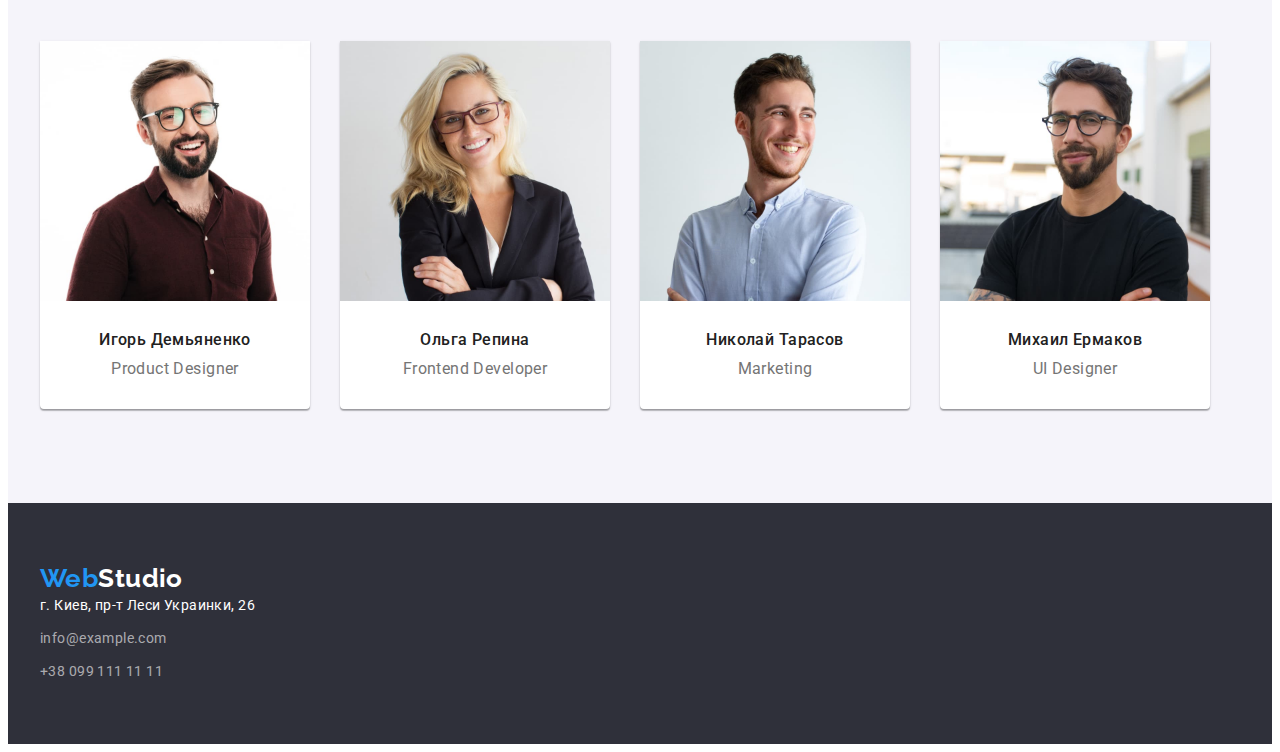
==== commit 88037067: "Fixed mistakes after review" ====
--- a/index.html
+++ b/index.html
@@ -146,48 +146,67 @@
           <h2 class="title">Наша команда</h2>
           <ul class="team-list unmarked-list">
             <li class="card-person">
-              <img
-                class="person-photo"
-                src="./images/team/employee_1.jpg"
-                alt="Улыбающийся мужчина в очках"
-                width="270"
-                height="260"
-              />
-              <h3 class="subtitle">Игорь Демьяненко</h3>
-              <p class="description" lang="en">Product Designer</p>
-            </li>
-            <li class="card-person">
-              <img
-                class="person-photo"
-                src="./images/team/employee_2.jpg"
-                alt="Улыбающаяся женщина в очках"
-                width="270"
-                height="260"
-              />
-              <h3 class="subtitle">Ольга Репина</h3>
-              <p class="description" lang="en">Frontend Developer</p>
-            </li>
-            <li class="card-person">
-              <img
-                class="person-photo"
-                src="./images/team/employee_3.jpg"
-                alt="Улыбающийся мужчина"
-                width="270"
-                height="260"
-              />
-              <h3 class="subtitle">Николай Тарасов</h3>
-              <p class="description" lang="en">Marketing</p>
-            </li>
-            <li class="card-person">
-              <img
-                class="person-photo"
-                src="./images/team/employee_4.jpg"
-                alt="Улыбающийся мужчина в очках"
-                width="270"
-                height="260"
-              />
-              <h3 class="subtitle">Михаил Ермаков</h3>
-              <p class="description" lang="en">UI Designer</p>
+              <div class="img-wrapper">
+                <img
+                  class="person-photo"
+                  src="./images/team/employee_1.jpg"
+                  alt="Улыбающийся мужчина в очках"
+                  width="270"
+                  height="260"
+                />
+              </div>
+              <div class="card-text-wrapper">
+                <h3 class="subtitle">Игорь Демьяненко</h3>
+                <p class="description" lang="en">Product Designer</p>
+              </div>
+            </li>
+
+            <li class="card-person">
+              <div class="img-wrapper">
+                <img
+                  class="person-photo"
+                  src="./images/team/employee_2.jpg"
+                  alt="Улыбающаяся женщина в очках"
+                  width="270"
+                  height="260"
+                />
+              </div>
+              <div class="card-text-wrapper">
+                <h3 class="subtitle">Ольга Репина</h3>
+                <p class="description" lang="en">Frontend Developer</p>
+              </div>
+            </li>
+
+            <li class="card-person">
+              <div class="img-wrapper">
+                <img
+                  class="person-photo"
+                  src="./images/team/employee_3.jpg"
+                  alt="Улыбающийся мужчина"
+                  width="270"
+                  height="260"
+                />
+              </div>
+              <div class="card-text-wrapper">
+                <h3 class="subtitle">Николай Тарасов</h3>
+                <p class="description" lang="en">Marketing</p>
+              </div>
+            </li>
+
+            <li class="card-person">
+              <div class="img-wrapper">
+                <img
+                  class="person-photo"
+                  src="./images/team/employee_4.jpg"
+                  alt="Улыбающийся мужчина в очках"
+                  width="270"
+                  height="260"
+                />
+              </div>
+              <div class="card-text-wrapper">
+                <h3 class="subtitle">Михаил Ермаков</h3>
+                <p class="description" lang="en">UI Designer</p>
+              </div>
             </li>
           </ul>
         </div>
--- a/css/styles.css
+++ b/css/styles.css
@@ -1,22 +1,24 @@
 /* VARIABLES */
 
 :root {
-  --font-family-main: 'Roboto',
-    sans-serif;
+  --font-family-main: 'Roboto', sans-serif;
   --font-family-secondary: 'Raleway', sans-serif;
   --font-regular: 400;
   --font-medium: 500;
   --font-bold: 700;
   --font-black: 900;
 
+  --items-default-margin: 30px;
+  --sections-default-tb-padding: 94px;
+
   --primary-light-color: #fff;
   --primary-dark-color: #212121;
   --secondary-dark-color: #757575;
-  --background-light-color: #F5F4FA;
-  --background-dark-color: #2F303A;
+  --background-light-color: #f5f4fa;
+  --background-dark-color: #2f303a;
   --accent-light-color: #2196f3;
   --accent-dark-color: #000;
-  --hero-button-hover-color: #188CE8;
+  --hero-button-hover-color: #188ce8;
 }
 
 /* GLOBAL INHERITANCE */
@@ -59,6 +61,8 @@
 
 img {
   display: block;
+  height: auto;
+  max-width: 100%;
 }
 
 /* GLOBAL */
@@ -79,11 +83,11 @@
   color: var(--primary-dark-color);
 }
 
+.active-filter,
 .button:hover,
 .button:focus {
   background-color: var(--accent-light-color);
-  box-shadow: 0px 3px 1px rgba(0, 0, 0, 0.1),
-    0px 1px 2px rgba(0, 0, 0, 0.08),
+  box-shadow: 0px 3px 1px rgba(0, 0, 0, 0.1), 0px 1px 2px rgba(0, 0, 0, 0.08),
     0px 2px 2px rgba(0, 0, 0, 0.12);
   color: var(--primary-light-color);
 
@@ -94,8 +98,6 @@
   width: 1200px;
   margin: 0 auto;
   padding: 0 15px;
-
-  outline: 4px dotted tomato;
 }
 
 .interactive-link:hover,
@@ -103,20 +105,21 @@
   color: var(--accent-light-color);
 }
 
+.hidden {
+  display: none;
+}
+
 .logo {
   font-family: var(--font-family-secondary);
   font-weight: var(--font-bold);
   font-size: 26px;
   line-height: 1.17;
 
-  display: inline-block;
-  margin-bottom: 20px;
-
   color: var(--accent-dark-color);
 }
 
 .section {
-  margin-bottom: 94px;
+  padding: var(--sections-default-tb-padding) 0;
 }
 
 .title {
@@ -145,7 +148,7 @@
   line-height: 1.14;
   letter-spacing: 0.02em;
 
-  padding: 25px 0;
+  border-bottom: 1px solid #ececec;
 }
 
 .header .container {
@@ -180,7 +183,8 @@
 
 .pages-list .clean-link,
 .header-contacts .clean-link {
-  padding: 20px 0;
+  display: block;
+  padding: 32px 0;
 }
 
 /* FOOTER */
@@ -197,7 +201,7 @@
 
 .address-mail,
 .address-phone {
-  color: #FFFFFF99;
+  color: #ffffff99;
 }
 
 .address-geo,
@@ -225,8 +229,7 @@
   text-transform: uppercase;
 
   margin: 0 auto 30px;
-  width: 696px;
-
+  max-width: 696px;
 }
 
 .section-hero .button {
@@ -243,10 +246,23 @@
 
 .section-hero .button:hover,
 .section-hero .button:focus {
-  background: var(--hero-button-hover-color)
+  background: var(--hero-button-hover-color);
 }
 
 /* advantages section */
+
+.advantages-list {
+  display: flex;
+}
+
+.advantages-list .item {
+  /* max-width: 270px; */
+  flex-basis: calc((100% - var(--items-default-margin)) / 4);
+}
+
+.advantages-list .item:not(:last-child) {
+  margin-right: var(--items-default-margin);
+}
 
 .section-advantages .subtitle {
   font-weight: var(--font-bold);
@@ -257,6 +273,20 @@
   margin-bottom: 10px;
 
   color: var(--primary-dark-color);
+}
+
+/* our work section */
+
+.section-our-work {
+  padding-top: 0;
+}
+
+.our-work-list {
+  display: flex;
+}
+
+.our-work-list .item:not(:last-child) {
+  margin-right: var(--items-default-margin);
 }
 
 /* team section */
@@ -266,25 +296,25 @@
   line-height: 1.17;
   text-align: center;
 
-  padding: 94px 0;
-  margin: 0;
-
-
   background-color: var(--background-light-color);
 }
 
+.team-list {
+  display: flex;
+}
+
+.team-list .card-person:not(:last-child) {
+  margin-right: var(--items-default-margin);
+}
+
 .card-person {
-  display: inline-block;
-  padding-bottom: 30px;
-
-  box-shadow: 0px 1px 3px rgba(0, 0, 0, 0.12),
-    0px 1px 1px rgba(0, 0, 0, 0.14),
+  box-shadow: 0px 1px 3px rgba(0, 0, 0, 0.12), 0px 1px 1px rgba(0, 0, 0, 0.14),
     0px 2px 1px rgba(0, 0, 0, 0.2);
   border-radius: 0px 0px 4px 4px;
   background-color: var(--primary-light-color);
 }
 
-.section-team .subtitle {
+.card-person .subtitle {
   font-weight: var(--font-medium);
   font-size: inherit;
 
@@ -293,16 +323,11 @@
   color: var(--primary-dark-color);
 }
 
-.person-photo {
-  margin-bottom: 30px;
+.card-person .card-text-wrapper {
+  padding: 30px 15px;
 }
 
 /* PORTFOLIO PAGE STYLES */
-
-.cards-text-container {
-  width: 322px;
-  margin: 0 auto;
-}
 
 .section-portfolio.section {
   margin: 0;
@@ -319,16 +344,25 @@
   margin-right: 8px;
 }
 
-.section-portfolio .card {
-  display: inline-block;
-  margin-bottom: 30px;
-  padding-bottom: 20px;
-
-  border: 1px solid #EEEEEE
-}
-
-.card-img {
-  margin-bottom: 20px;
+.portfolio-cards {
+  display: flex;
+  flex-wrap: wrap;
+  margin-top: calc(var(--items-default-margin) * -1);
+  margin-left: calc(var(--items-default-margin) * -1);
+}
+
+.portfolio-cards .card {
+  margin-top: var(--items-default-margin);
+  margin-left: var(--items-default-margin);
+  flex-basis: calc(100% / 3 - var(--items-default-margin));
+}
+
+.portfolio-cards .card-text-wrapper {
+  padding: 20px 24px;
+
+  border-right: 1px solid #eee;
+  border-bottom: 1px solid #eee;
+  border-left: 1px solid #eee;
 }
 
 .portfolio-cards .subtitle {
@@ -337,10 +371,12 @@
   line-height: 2;
   letter-spacing: 0.06em;
 
-  color: var(--primary-dark-color);
-}
-
-.description-filter {
+  margin-bottom: 4px;
+
+  color: var(--primary-dark-color);
+}
+
+.description-type {
   font-size: 16px;
   line-height: 1.875;
-}+}
